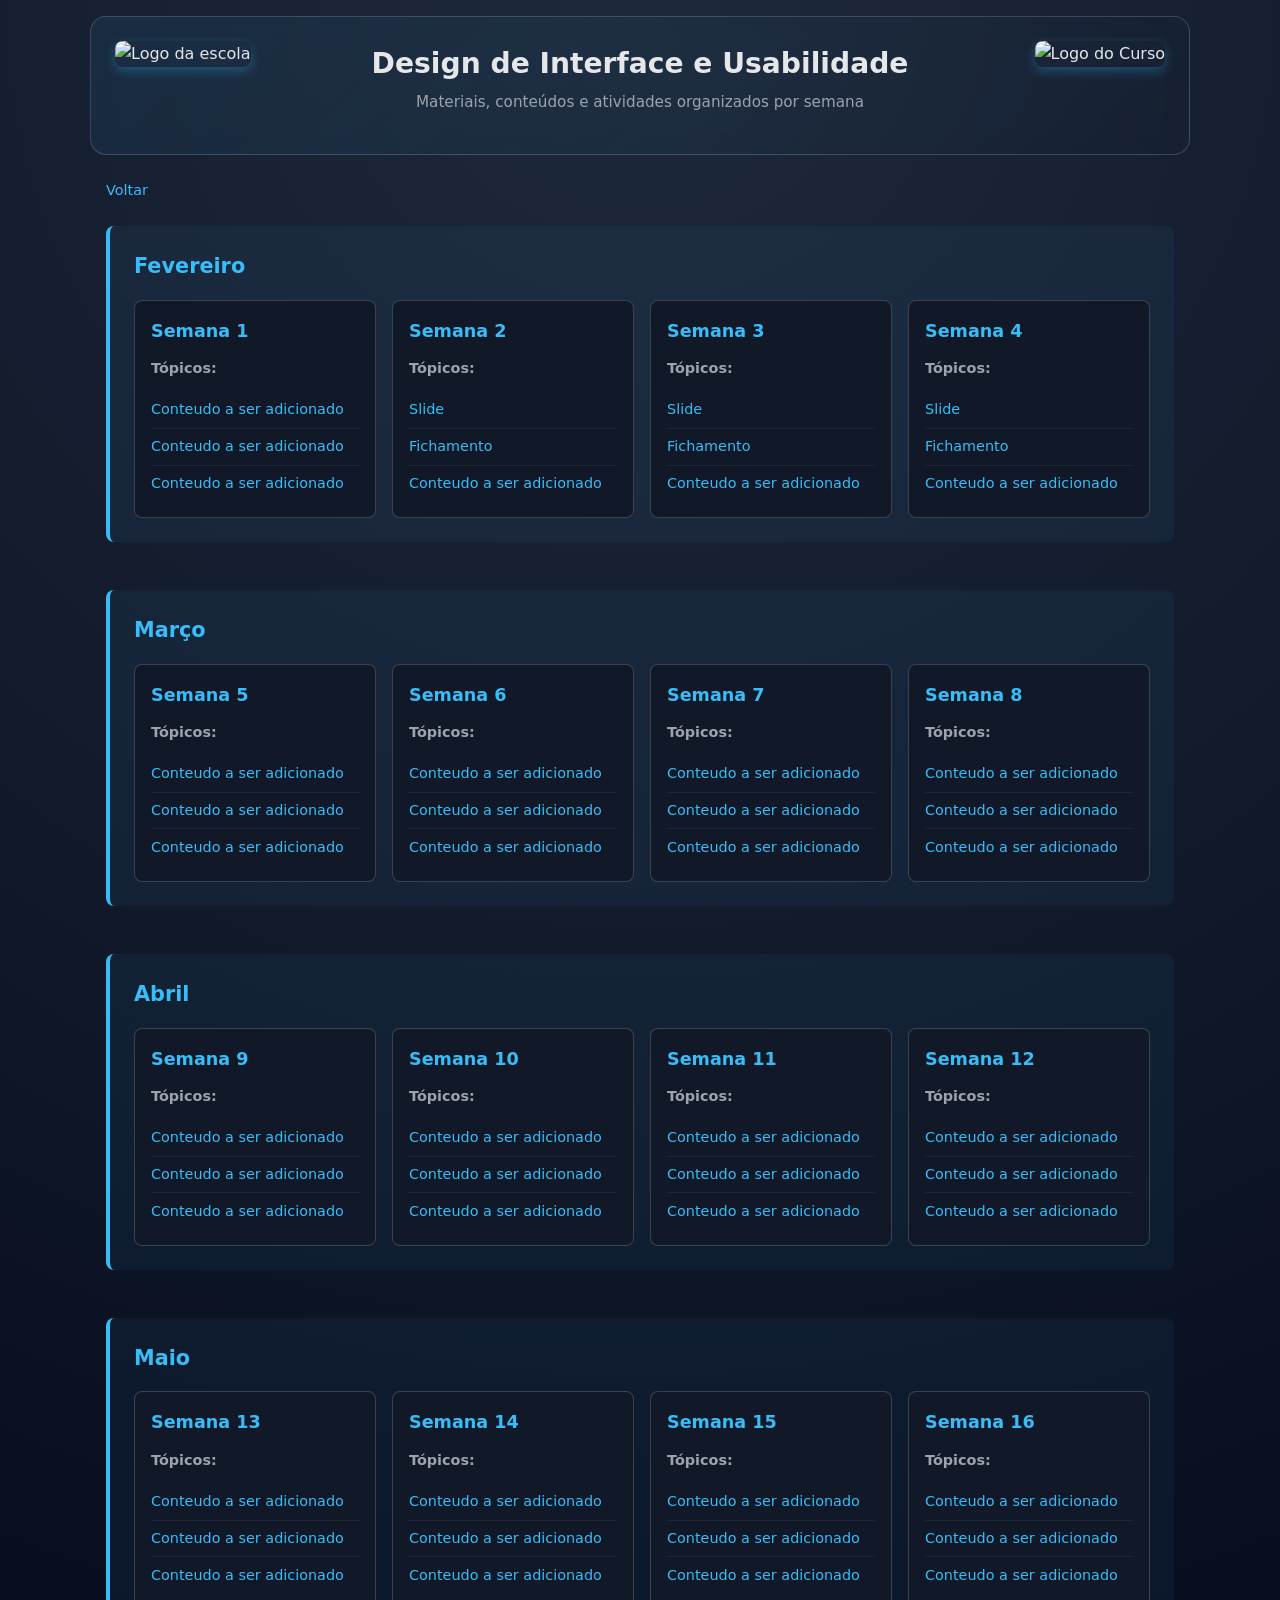
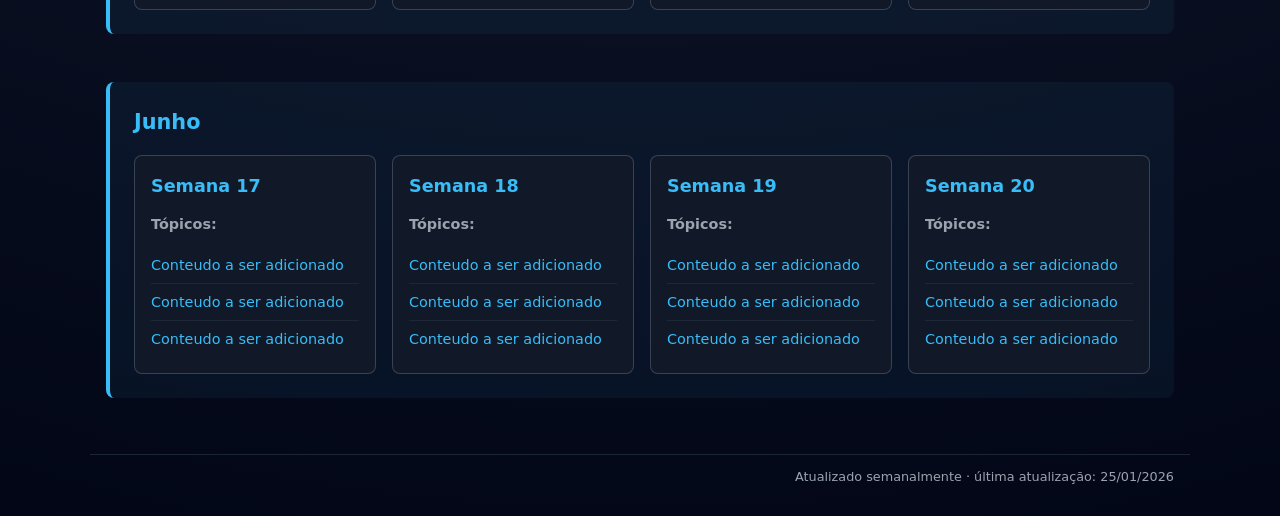
==== disciplinas/design.html @ fba28075 "alteração de responsividade" ====
<!DOCTYPE html>

<html lang="pt-BR">



<head>

    <meta charset="UTF-8">

    <title>Design de Interface e Usabilidade - Portal de Disciplinas</title>

    <meta name="viewport" content="width=device-width, initial-scale=1">

    <link rel="stylesheet" href="../css/style.css">

    <style>

        .breadcrumb {

            margin-bottom: 1.5rem;

            font-size: 0.9rem;

        }



        .breadcrumb a {

            color: var(--accent);

            text-decoration: none;

            transition: color 0.2s ease;

        }



        .breadcrumb a:hover {

            color: var(--accent-soft);

        }



        .month-section {

            margin-bottom: 2rem;

            padding: 1.5rem;

            background: rgba(56, 189, 248, 0.05);

            border-left: 4px solid var(--accent);

            border-radius: 0.5rem;

        }



        .month-section h3 {

            color: var(--accent);

            margin-bottom: 1rem;

            font-size: 1.3rem;

        }



        .weeks-grid {

            display: grid;

            gap: 1rem;

        }



        .week-content li a {

            color: var(--accent);

            text-decoration: none;

            transition: all 0.2s ease;

        }



        .week-content li a:hover {

            color: var(--accent-soft);

            text-decoration: underline;

        }



        .week-card {

            background: var(--bg-card);

            border: 1px solid rgba(148, 163, 184, 0.3);

            border-radius: 0.5rem;

            padding: 1rem;

            transition: all 0.2s ease;

        }



        .week-card:hover {

            border-color: var(--accent);

            box-shadow: 0 4px 12px rgba(56, 189, 248, 0.1);

        }



        .week-card h4 {

            color: var(--accent);

            margin-bottom: 0.75rem;

            font-size: 1.1rem;

        }



        .week-content {

            color: var(--muted);

            font-size: 0.9rem;

            line-height: 1.6;

        }



        .week-content ul {

            list-style: none;

            margin-top: 0.75rem;

        }



        .week-content li {

            padding: 0.4rem 0;

            border-bottom: 1px solid rgba(148, 163, 184, 0.1);

        }



        .week-content li:last-child {

            border-bottom: none;

        }



        .week-content li::before {

            

            color: var(--accent-soft);

            margin-right: 0.5rem;

        }



        .add-content-btn {

            display: inline-block;

            margin-top: 0.75rem;

            padding: 0.4rem 0.8rem;

            background: rgba(56, 189, 248, 0.2);

            border: 1px solid var(--accent);

            color: var(--accent);

            border-radius: 0.3rem;

            cursor: pointer;

            font-size: 0.85rem;

            transition: all 0.2s ease;

            text-decoration: none;

        }



        .add-content-btn:hover {

            background: rgba(56, 189, 248, 0.3);

        }

    </style>

</head>



<body>

    <header>

        <h1>Design de Interface e Usabilidade</h1>

        <p>Materiais, conteúdos e atividades organizados por semana</p>

        <img class="logo-curso" src="../img/05.jpg" alt="Logo do Curso">

        <img class="logo-escola" src="../img/mcvm-logo.png" alt="Logo da escola">

    </header>



    <div class="breadcrumb" style="margin-top: 1.5rem; max-width: 1100px; margin-left: auto; margin-right: auto; padding: 0 1rem;">

        <a href="../index.html">Voltar</a>

    </div>



    <main style="max-width: 1100px; margin: 0 auto; padding: 0 1rem;">

        <!-- MÊS 1 -->

        <section class="month-section">

            <h3>Fevereiro</h3>

            <div class="weeks-grid">

                <!-- Semana 1 -->

                <div class="week-card">

                    <h4>Semana 1</h4>

                    <div class="week-content">

                        <p><strong>Tópicos:</strong></p>

                          <ul>

                            <li><a href="#">Conteudo a ser adicionado</a></li>

                            <li><a href="#">Conteudo a ser adicionado</a></li>

                            <li><a href="#">Conteudo a ser adicionado</a></li>

                        </ul>

                       

                    </div>

                </div>



                <!-- Semana 2 -->

                <div class="week-card">

                    <h4>Semana 2</h4>

                    <div class="week-content">

                        <p><strong>Tópicos:</strong></p>
                        
                        <ul>

                            <li><a href="https://drive.google.com/uc?export=download&id=1x1aEsGU3obqxMGhIaUkRb2awCWlZahGM">Slide</a></li>

                            <li><a href="https://drive.google.com/file/d/1o5rYN5fKJoIS3Fmn2LeoBL_U7eHpIkMe/view?usp=sharing">Fichamento</a></li>

                            <li><a href="#">Conteudo a ser adicionado</a></li>

                        </ul>

                       

                    </div>

                </div>



                <!-- Semana 3 -->

                <div class="week-card">

                    <h4>Semana 3</h4>

                    <div class="week-content">

                        <p><strong>Tópicos:</strong></p>

                          <ul>

                            <li><a href="https://drive.google.com/uc?export=download&id=1lttVOHFopoJFx5W5eB_wO197b7iHSbQy">Slide</a></li>

                            <li><a href="https://drive.google.com/uc?export=download&id=10wC_E6zHGCgRHhje7gPyNcg7xkcAYhnR">Fichamento</a></li>

                            <li><a href="#">Conteudo a ser adicionado</a></li>

                        </ul>

                    </div>

                </div>



                <!-- Semana 4 -->

                <div class="week-card">

                    <h4>Semana 4</h4>

                    <div class="week-content">

                        <p><strong>Tópicos:</strong></p>

                         <ul>

                            <li><a href="https://drive.google.com/file/d/1Qwz0E5D7tA9X0V5j8V6x3W9NN5GKg2W-/view?usp=sharing">Slide</a></li>

                            <li><a href="https://drive.google.com/file/d/1bvNvzrw3bdOiCO6dBgbxVrw7GGmmJnO0/view?usp=sharing">Fichamento</a></li>

                            <li><a href="#">Conteudo a ser adicionado</a></li>

                        </ul>

                    </div>

                </div>

            </div>

        </section>



        <!-- MâÅ S 2 -->

        <section class="month-section">

            <h3>Março</h3>

            <div class="weeks-grid">

                <!-- Semana 5 -->

                <div class="week-card">

                    <h4>Semana 5</h4>

                    <div class="week-content">

                        <p><strong>Tópicos:</strong></p>

                          <ul>

                            <li><a href="#">Conteudo a ser adicionado</a></li>

                            <li><a href="#">Conteudo a ser adicionado</a></li>

                            <li><a href="#">Conteudo a ser adicionado</a></li>

                        </ul>

                    </div>

                </div>



                <!-- Semana 6 -->

                <div class="week-card">

                    <h4>Semana 6</h4>

                    <div class="week-content">

                        <p><strong>Tópicos:</strong></p>

                         <ul>

                            <li><a href="#">Conteudo a ser adicionado</a></li>

                            <li><a href="#">Conteudo a ser adicionado</a></li>

                            <li><a href="#">Conteudo a ser adicionado</a></li>

                        </ul>

                    </div>

                </div>



                <!-- Semana 7 -->

                <div class="week-card">

                    <h4>Semana 7</h4>

                    <div class="week-content">

                        <p><strong>Tópicos:</strong></p>

                          <ul>

                            <li><a href="#">Conteudo a ser adicionado</a></li>

                            <li><a href="#">Conteudo a ser adicionado</a></li>

                            <li><a href="#">Conteudo a ser adicionado</a></li>

                        </ul>

                    </div>

                </div>



                <!-- Semana 8 -->

                <div class="week-card">

                    <h4>Semana 8</h4>

                    <div class="week-content">

                        <p><strong>Tópicos:</strong></p>

                          <ul>

                            <li><a href="#">Conteudo a ser adicionado</a></li>

                            <li><a href="#">Conteudo a ser adicionado</a></li>

                            <li><a href="#">Conteudo a ser adicionado</a></li>

                        </ul>

                    </div>

                </div>

            </div>

        </section>



        <!-- MâÅ S 3 -->

        <section class="month-section">

            <h3>Abril</h3>

            <div class="weeks-grid">

                <!-- Semana 9 -->

                <div class="week-card">

                    <h4>Semana 9</h4>

                    <div class="week-content">

                        <p><strong>Tópicos:</strong></p>

                          <ul>

                            <li><a href="#">Conteudo a ser adicionado</a></li>

                            <li><a href="#">Conteudo a ser adicionado</a></li>

                            <li><a href="#">Conteudo a ser adicionado</a></li>

                        </ul>

                    </div>

                </div>



                <!-- Semana 10 -->

                <div class="week-card">

                    <h4>Semana 10</h4>

                    <div class="week-content">

                        <p><strong>Tópicos:</strong></p>

                          <ul>

                            <li><a href="#">Conteudo a ser adicionado</a></li>

                            <li><a href="#">Conteudo a ser adicionado</a></li>

                            <li><a href="#">Conteudo a ser adicionado</a></li>

                        </ul>

                    </div>

                </div>



                <!-- Semana 11 -->

                <div class="week-card">

                    <h4>Semana 11</h4>

                    <div class="week-content">

                        <p><strong>Tópicos:</strong></p>
                       
                          <ul>

                            <li><a href="#">Conteudo a ser adicionado</a></li>

                            <li><a href="#">Conteudo a ser adicionado</a></li>

                            <li><a href="#">Conteudo a ser adicionado</a></li>

                        </ul>

                    </div>

                </div>



                <!-- Semana 12 -->

                <div class="week-card">

                    <h4>Semana 12</h4>

                    <div class="week-content">

                        <p><strong>Tópicos:</strong></p>

                         <ul>

                            <li><a href="#">Conteudo a ser adicionado</a></li>

                            <li><a href="#">Conteudo a ser adicionado</a></li>

                            <li><a href="#">Conteudo a ser adicionado</a></li>

                        </ul>

                    </div>

                </div>

            </div>

        </section>



        <!-- MâÅ S 4 -->

        <section class="month-section">

            <h3>Maio</h3>

            <div class="weeks-grid">

                <!-- Semana 13 -->

                <div class="week-card">

                    <h4>Semana 13</h4>

                    <div class="week-content">

                        <p><strong>Tópicos:</strong></p>
                      
                         <ul>

                            <li><a href="#">Conteudo a ser adicionado</a></li>

                            <li><a href="#">Conteudo a ser adicionado</a></li>

                            <li><a href="#">Conteudo a ser adicionado</a></li>

                        </ul>

                    </div>

                </div>



                <!-- Semana 14 -->

                <div class="week-card">

                    <h4>Semana 14</h4>

                    <div class="week-content">

                        <p><strong>Tópicos:</strong></p>
                       
                         <ul>

                            <li><a href="#">Conteudo a ser adicionado</a></li>

                            <li><a href="#">Conteudo a ser adicionado</a></li>

                            <li><a href="#">Conteudo a ser adicionado</a></li>

                        </ul>

                    </div>

                </div>



                <!-- Semana 15 -->

                <div class="week-card">

                    <h4>Semana 15</h4>

                    <div class="week-content">

                        <p><strong>Tópicos:</strong></p>
                       
                          <ul>

                            <li><a href="#">Conteudo a ser adicionado</a></li>

                            <li><a href="#">Conteudo a ser adicionado</a></li>

                            <li><a href="#">Conteudo a ser adicionado</a></li>

                        </ul>

                    </div>

                </div>



                <!-- Semana 16 -->

                <div class="week-card">

                    <h4>Semana 16</h4>

                    <div class="week-content">

                        <p><strong>Tópicos:</strong></p>

                         <ul>

                            <li><a href="#">Conteudo a ser adicionado</a></li>

                            <li><a href="#">Conteudo a ser adicionado</a></li>

                            <li><a href="#">Conteudo a ser adicionado</a></li>

                        </ul>

                    </div>

                </div>

            </div>

        </section>



        <!-- MâÅ S 5 -->

        <section class="month-section">

            <h3>Junho</h3>

            <div class="weeks-grid">

                <!-- Semana 17 -->

                <div class="week-card">

                    <h4>Semana 17</h4>

                    <div class="week-content">

                        <p><strong>Tópicos:</strong></p>

                          <ul>

                            <li><a href="#">Conteudo a ser adicionado</a></li>

                            <li><a href="#">Conteudo a ser adicionado</a></li>

                            <li><a href="#">Conteudo a ser adicionado</a></li>

                        </ul>
                    </div>

                </div>



                <!-- Semana 18 -->

                <div class="week-card">

                    <h4>Semana 18</h4>

                    <div class="week-content">

                        <p><strong>Tópicos:</strong></p>

                         <ul>

                            <li><a href="#">Conteudo a ser adicionado</a></li>

                            <li><a href="#">Conteudo a ser adicionado</a></li>

                            <li><a href="#">Conteudo a ser adicionado</a></li>

                        </ul>

                    </div>

                </div>



                <!-- Semana 19 -->

                <div class="week-card">

                    <h4>Semana 19</h4>

                    <div class="week-content">

                        <p><strong>Tópicos:</strong></p>

                          <ul>

                            <li><a href="#">Conteudo a ser adicionado</a></li>

                            <li><a href="#">Conteudo a ser adicionado</a></li>

                            <li><a href="#">Conteudo a ser adicionado</a></li>

                        </ul>

                    </div>

                </div>



                <!-- Semana 20 -->

                <div class="week-card">

                    <h4>Semana 20</h4>

                    <div class="week-content">

                        <p><strong>Tópicos:</strong></p>

                         <ul>

                            <li><a href="#">Conteudo a ser adicionado</a></li>

                            <li><a href="#">Conteudo a ser adicionado</a></li>

                            <li><a href="#">Conteudo a ser adicionado</a></li>

                        </ul>

                    </div>

                </div>

            </div>

        </section>

    </main>



    <footer>

        Atualizado semanalmente · última atualização: 25/01/2026

    </footer>

</body>



</html>
---- css/style.css ----
:root {
     --bg: #0f172a;
     --bg-card: #111827;
     --accent: #38bdf8;
     --accent-soft: #0ea5e9;
     --text: #e5e7eb;
     --muted: #9ca3af;
 }

 * {
     box-sizing: border-box;
     margin: 0;
     padding: 0;
 }

 body {
     font-family: system-ui, -apple-system, BlinkMacSystemFont, "Segoe UI", sans-serif;
     background: radial-gradient(circle at top, #1e293b, #020617);
     color: var(--text);
     line-height: 1.6;
     padding: 1rem;
 }

 header {
     max-width: 1100px;
     margin: 0 auto 1.5rem;
     padding: 1.5rem 1.5rem 2.5rem 1.5rem;
     background: linear-gradient(135deg, rgba(56, 189, 248, 0.08), rgba(56, 189, 248, 0));
     border-radius: 1rem;
     border: 1px solid rgba(148, 163, 184, 0.3);
     backdrop-filter: blur(10px);
     position: relative;
     /* Para posicionar a logo */
 }

 .logo-curso {
     position: absolute;
     top: 1.5rem;
     right: 1.5rem;
     max-height: 100px;
     width: auto;
     height: auto;
     border-radius: 0.5rem;
     box-shadow: 0 4px 12px rgba(56, 189, 248, 0.3);
     transition: transform 0.2s ease;
 }

 .logo-curso:hover {
     transform: scale(1.05);
 }

 .logo-escola {
     position: absolute;
     top: 1.5rem;
     left: 1.5rem;
     max-height: 100px;
     width: auto;
     height: auto;
     border-radius: 0.5rem;
     box-shadow: 0 4px 12px rgba(56, 189, 248, 0.3);
     transition: transform 0.2s ease;

 }

 .logo-escola:hover {
     transform: scale(1.05);
 }

 .header-content {
     text-align: center;
 }

 header h1 {
     font-size: 1.6rem;
     margin-bottom: .25rem;
     text-align: center;
 }

 header p {
     color: var(--muted);
     font-size: .95rem;
     text-align: center;
 }

 .info {
     margin-top: .75rem;
     font-size: .9rem;
     display: flex;
     flex-wrap: wrap;
     gap: .5rem 1.25rem;
     color: var(--muted);
     justify-content: center;
 }

 .badge {
     display: inline-flex;
     align-items: center;
     gap: .4rem;
     padding: .1rem .6rem;
     border-radius: 999px;
     border: 1px solid rgba(148, 163, 184, 0.4);
     font-size: .8rem;
     background: rgba(15, 23, 42, 0.6);
 }

 .badge span {
     width: .35rem;
     height: .35rem;
     border-radius: 999px;
     background: var(--accent);
 }

 /* Resto do CSS permanece igual */
 main {
     max-width: 1100px;
     margin: 0 auto;
     display: flex;
     flex-direction: column;
     gap: 1rem;
     width: 100%;
 }

 .year {
     background: rgba(15, 23, 42, 0.95);
     border-radius: 1rem;
     border: 1px solid rgba(75, 85, 99, 0.7);
     padding: 1rem 1.1rem 1.2rem;
     box-shadow: 0 18px 45px rgba(15, 23, 42, 0.85);
     width: 100%;
     display: block;
 }

 .year h2 {
     display: block;
     text-align: center;
     background: linear-gradient(90deg, rgba(56, 189, 248, 0.06), rgba(14, 165, 233, 0.02));
     padding: .5rem 1rem;
     border-radius: .75rem;
     border: 1px solid rgba(148, 163, 184, 0.12);
     color: var(--text);
     font-weight: 600;
     margin-bottom: .6rem;
 }

 .year h2 span {
     display: block;
     margin-top: .25rem;
     font-size: .75rem;
     color: var(--muted);
     font-weight: 500;
 }

 .year p {
     font-size: .85rem;
     color: var(--muted);
     margin-bottom: .7rem;
 }

 .subject {
     margin-top: .8rem;
     padding-top: .8rem;
     border-top: 1px dashed rgba(55, 65, 81, 0.8);
 }

 .subject-title {
     display: flex;
     justify-content: space-between;
     align-items: center;
     gap: .5rem;
     margin-bottom: .45rem;
 }

 .subject-title h3 {
     font-size: .95rem;
 }

 .subject-title small {
     font-size: .7rem;
     color: var(--muted);
     border-radius: 999px;
     padding: .1rem .55rem;
     border: 1px solid rgba(75, 85, 99, 0.8);
     text-transform: uppercase;
     letter-spacing: .03em;
 }

 .week-list {
     list-style: none;
     font-size: .85rem;
     display: flex;
     flex-direction: column;
     gap: .3rem;
 }

 .week-list li strong {
     color: var(--accent-soft);
     font-weight: 600;
 }

 .week-links {
     display: inline-flex;
     flex-wrap: wrap;
     gap: .25rem .35rem;
     margin-left: .2rem;
 }

 .chip {
     display: inline-flex;
     align-items: center;
     padding: .05rem .55rem;
     border-radius: 999px;
     font-size: .78rem;
     background: rgba(15, 23, 42, 0.9);
     border: 1px solid rgba(55, 65, 81, 0.9);
     color: var(--muted);
     text-decoration: none;
     transition: all .15s ease;
 }

 .chip:hover {
     border-color: var(--accent);
     color: var(--accent);
     transform: translateY(-1px);
 }

 .chip::before {
     content: "●";
     font-size: .5rem;
     margin-right: .25rem;
     color: rgba(148, 163, 184, 0.7);
 }

 footer {
     max-width: 1100px;
     margin: 1.5rem auto 0;
     padding: .75rem 1rem;
     font-size: .8rem;
     color: var(--muted);
     text-align: right;
     border-top: 1px solid rgba(31, 41, 55, 0.9);
 }

 .card-semesters {
     display: grid;
     grid-template-columns: repeat(2, 1fr);
     gap: .75rem;
     margin-top: .6rem;
     align-items: start;
 }

 @media (max-width: 800px) {
     .card-semesters {
         grid-template-columns: 1fr;
     }
 }

 .semester {
     background: rgba(15, 23, 42, 0.95);
     padding: .6rem;
     border-radius: .75rem;
     border: 1px solid rgba(75, 85, 99, 0.6);
 }

 .semester ul {
     list-style: none;
     padding: 0;
     margin: 0;
     display: flex;
     flex-direction: column;
     gap: .5rem;

 }

 .semester li {
     width: 100%;

 }

 .card-link {
     display: block;
     width: 100%;
     padding: .6rem .75rem;
     border-radius: .6rem;
     background: rgba(15, 23, 42, 0.9);
     border: 1px solid rgba(55, 65, 81, 0.9);
     color: var(--muted);
     text-decoration: none;
     transition: all .12s ease;
     white-space: normal;
     word-break: break-word;
 }

 .card-link:hover {
     color: var(--accent);
     border-color: var(--accent);
     transform: translateY(-2px);
     background: rgba(12, 31, 75, 0.9);
 }

 /* Ícones nos links das disciplinas */
 .card-link {
     display: inline-flex;
     align-items: center;
     gap: .6rem;
     padding: .5rem .75rem;
     transition: all .12s ease;
     color: var(--muted);
     text-decoration: none;
     border-radius: .6rem;
     background: rgba(15, 23, 42, 0.9);
     border: 1px solid rgba(55, 65, 81, 0.9);
 }

 .card-link:hover {
     color: var(--accent);
     border-color: var(--accent);
     transform: translateY(-2px);
     background: rgba(12, 31, 75, 0.9);
 }

 .card-link .icon,
 .icon {
     width: 18px;
     height: 18px;
     flex: 0 0 18px;
     color: var(--accent);
 }

 @media (max-width: 600px) {
     .logo-curso {
         top: 1.75rem;
         right: 1.75rem;
         max-height: 145px;
     }

     .logo-escola {
        top: 1.75rem;
        left: 1.75rem;
         max-height: 145px;
     }

     header {
         padding: 1.1rem;
     }

     .year {
         padding: .9rem .9rem 1.1rem;
     }
 }

/* Responsividade adicional para grids e tipografia */
.weeks-grid {
    display: grid;
    grid-template-columns: repeat(4, 1fr);
    gap: 1rem;
}

@media (max-width: 1000px) {
    .weeks-grid {
        grid-template-columns: repeat(3, 1fr);
    }
}

@media (max-width: 800px) {
    .weeks-grid {
        grid-template-columns: repeat(2, 1fr);
    }
}

@media (max-width: 480px) {
    .weeks-grid {
        grid-template-columns: 1fr;
    }

    header h1 {
        font-size: 1.25rem;
    }

    .logo-curso,
    .logo-escola {
        /* Esconde logos em celulares para melhorar adaptabilidade */
        display: none;
    }
}

/* Tipografia fluida */
header h1 {
    font-size: clamp(1.25rem, 2.2vw, 1.8rem);
}
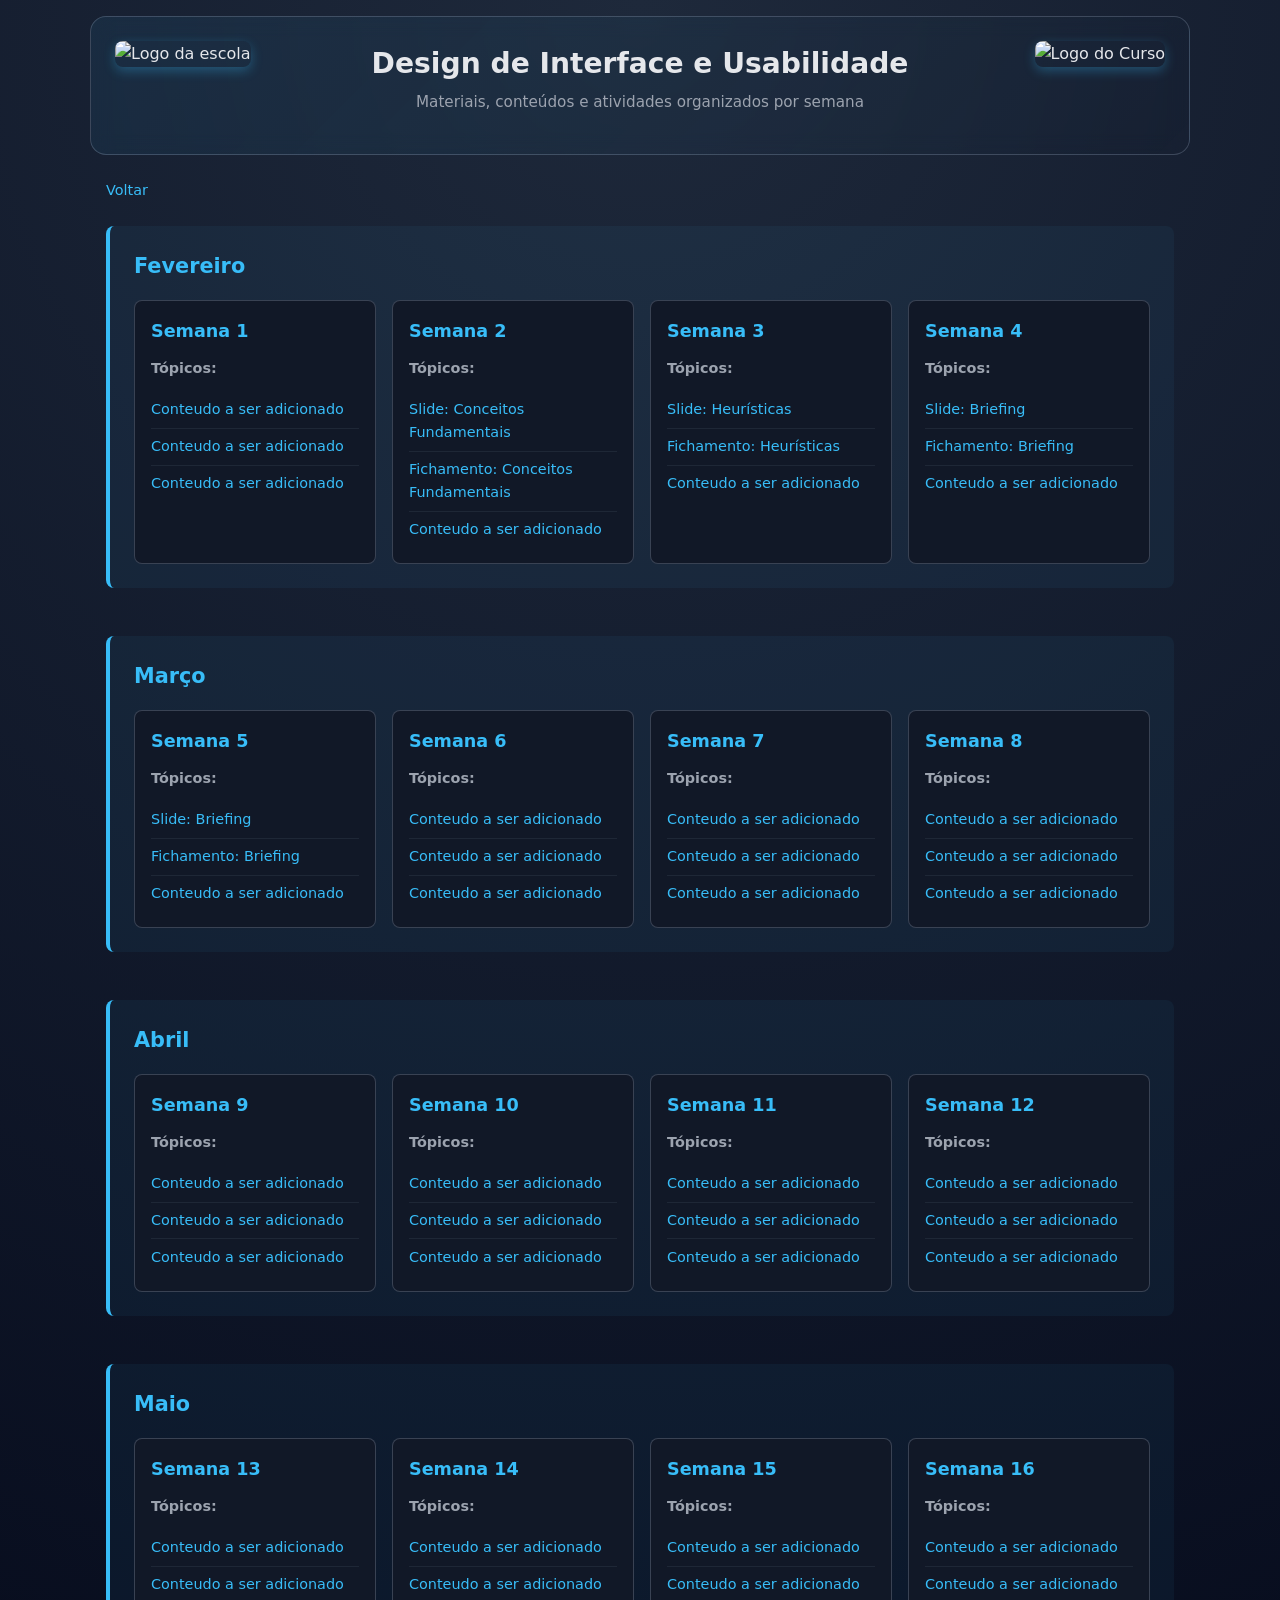
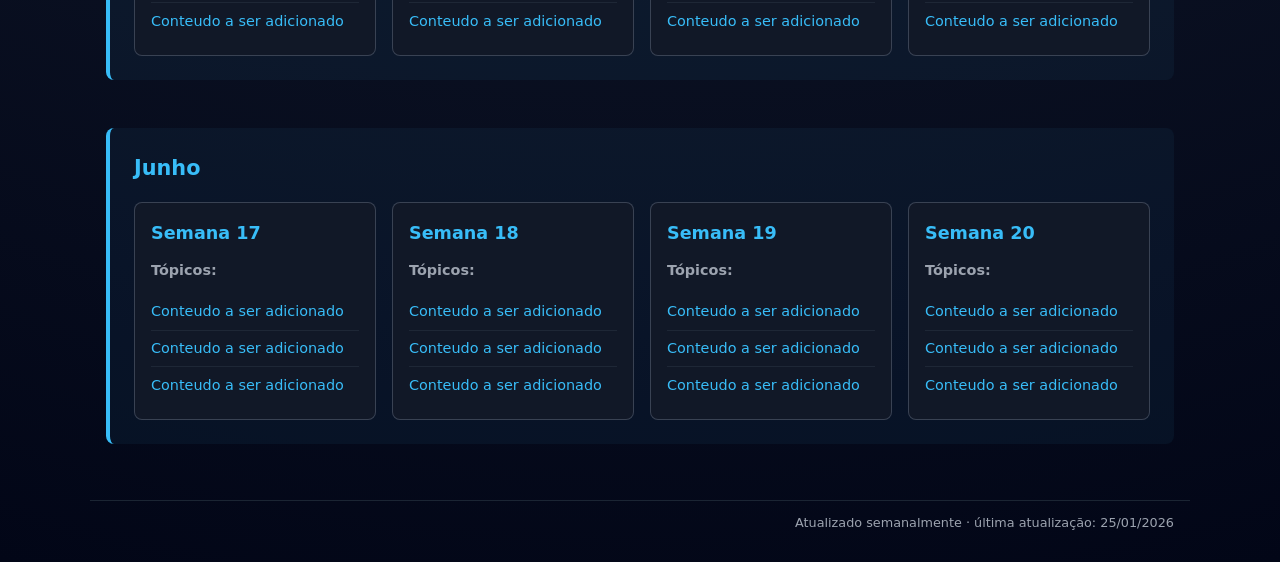
==== commit ed4ba6a3: "Atualizar o design.html" ====
--- a/disciplinas/design.html
+++ b/disciplinas/design.html
@@ -310,9 +310,9 @@
                         
                         <ul>
 
-                            <li><a href="https://drive.google.com/uc?export=download&id=1x1aEsGU3obqxMGhIaUkRb2awCWlZahGM">Slide</a></li>
-
-                            <li><a href="https://drive.google.com/file/d/1o5rYN5fKJoIS3Fmn2LeoBL_U7eHpIkMe/view?usp=sharing">Fichamento</a></li>
+                            <li><a href="https://drive.google.com/uc?export=download&id=1x1aEsGU3obqxMGhIaUkRb2awCWlZahGM">Slide: Conceitos Fundamentais</a></li>
+
+                            <li><a href="https://drive.google.com/file/d/1o5rYN5fKJoIS3Fmn2LeoBL_U7eHpIkMe/view?usp=sharing">Fichamento: Conceitos Fundamentais</a></li>
 
                             <li><a href="#">Conteudo a ser adicionado</a></li>
 
@@ -338,9 +338,9 @@
 
                           <ul>
 
-                            <li><a href="https://drive.google.com/uc?export=download&id=1lttVOHFopoJFx5W5eB_wO197b7iHSbQy">Slide</a></li>
-
-                            <li><a href="https://drive.google.com/uc?export=download&id=10wC_E6zHGCgRHhje7gPyNcg7xkcAYhnR">Fichamento</a></li>
+                            <li><a href="https://drive.google.com/uc?export=download&id=1lttVOHFopoJFx5W5eB_wO197b7iHSbQy">Slide: Heurísticas</a></li>
+
+                            <li><a href="https://drive.google.com/uc?export=download&id=10wC_E6zHGCgRHhje7gPyNcg7xkcAYhnR">Fichamento: Heurísticas</a></li>
 
                             <li><a href="#">Conteudo a ser adicionado</a></li>
 
@@ -364,9 +364,9 @@
 
                          <ul>
 
-                            <li><a href="https://drive.google.com/file/d/1Qwz0E5D7tA9X0V5j8V6x3W9NN5GKg2W-/view?usp=sharing">Slide</a></li>
-
-                            <li><a href="https://drive.google.com/file/d/1bvNvzrw3bdOiCO6dBgbxVrw7GGmmJnO0/view?usp=sharing">Fichamento</a></li>
+                            <li><a href="https://drive.google.com/file/d/1Qwz0E5D7tA9X0V5j8V6x3W9NN5GKg2W-/view?usp=sharing">Slide: Briefing</a></li>
+
+                            <li><a href="https://drive.google.com/file/d/1bvNvzrw3bdOiCO6dBgbxVrw7GGmmJnO0/view?usp=sharing">Fichamento: Briefing</a></li>
 
                             <li><a href="#">Conteudo a ser adicionado</a></li>
 
@@ -402,9 +402,9 @@
 
                           <ul>
 
-                            <li><a href="#">Conteudo a ser adicionado</a></li>
-
-                            <li><a href="#">Conteudo a ser adicionado</a></li>
+                            <li><a href="https://drive.google.com/file/d/1Qwz0E5D7tA9X0V5j8V6x3W9NN5GKg2W-/view?usp=sharing">Slide: Briefing</a></li>
+
+                            <li><a href="https://drive.google.com/file/d/1bvNvzrw3bdOiCO6dBgbxVrw7GGmmJnO0/view?usp=sharing">Fichamento: Briefing</a></li>
 
                             <li><a href="#">Conteudo a ser adicionado</a></li>
 
